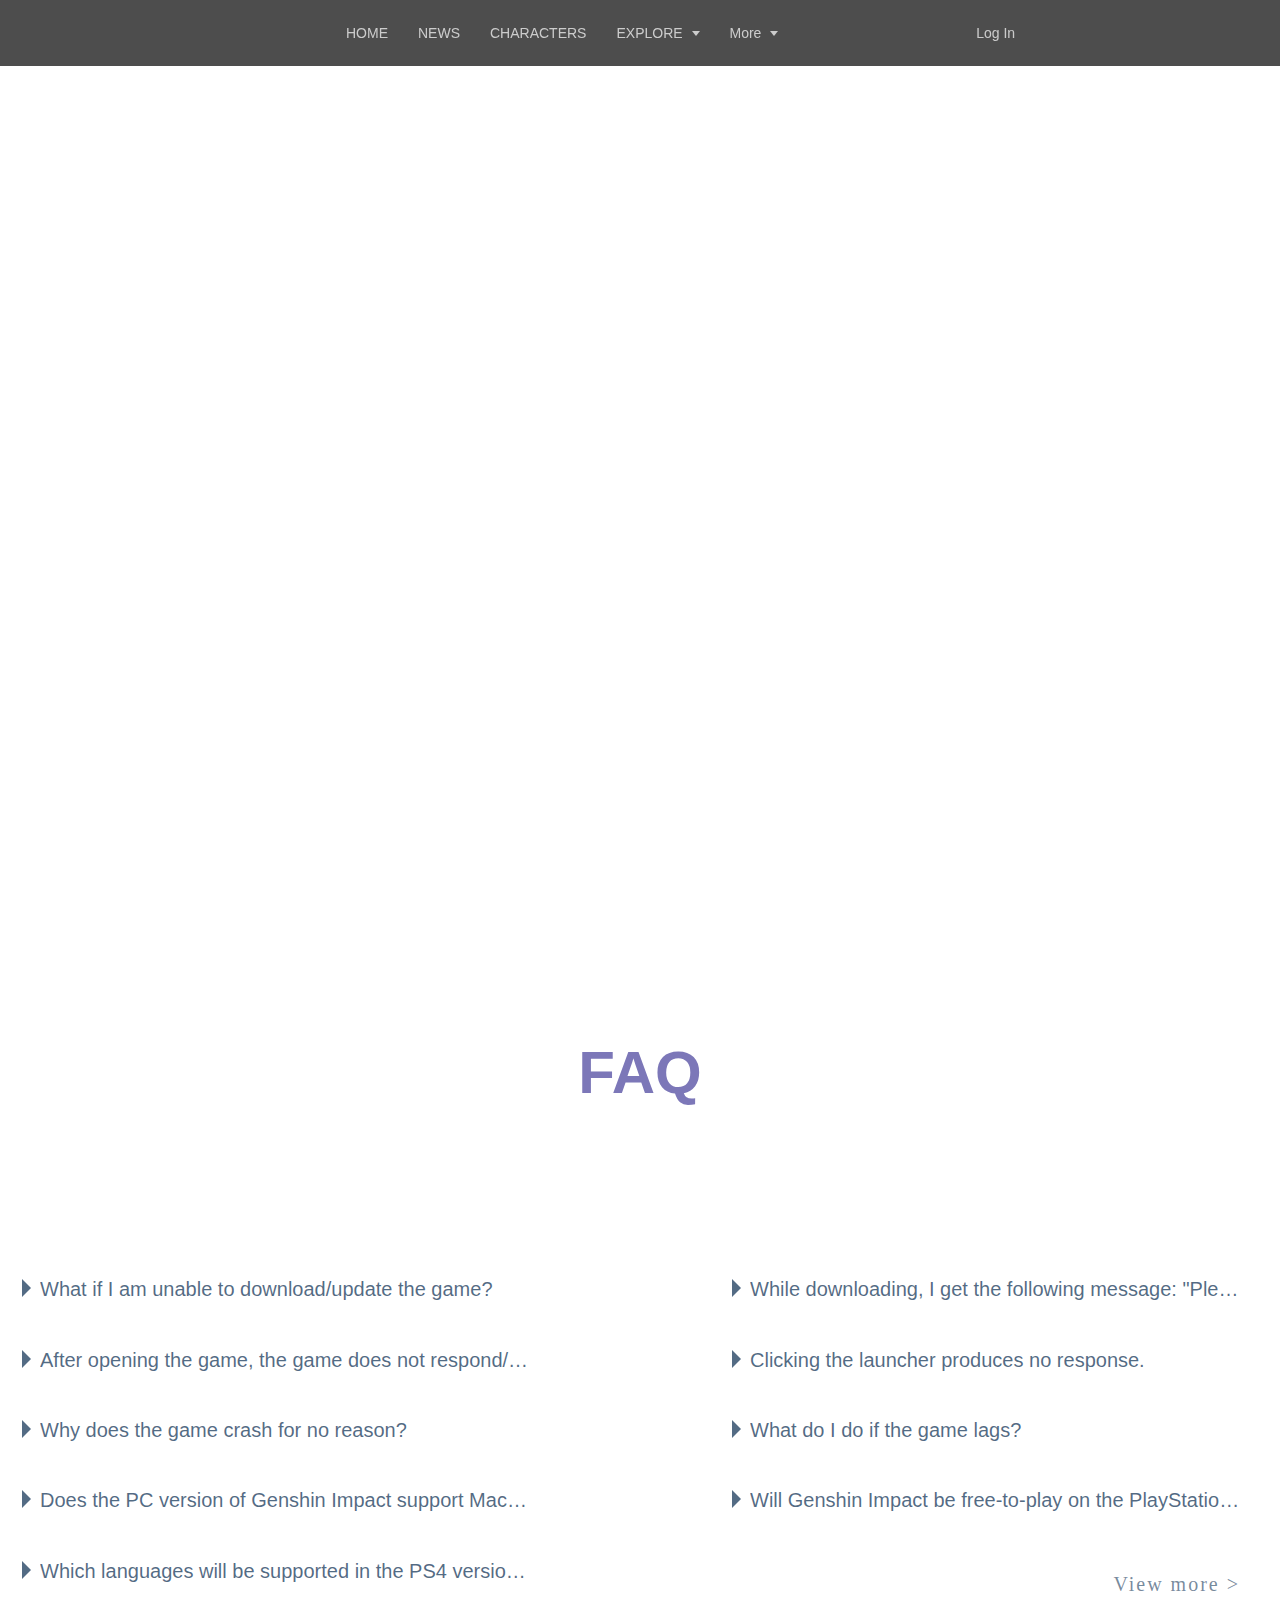
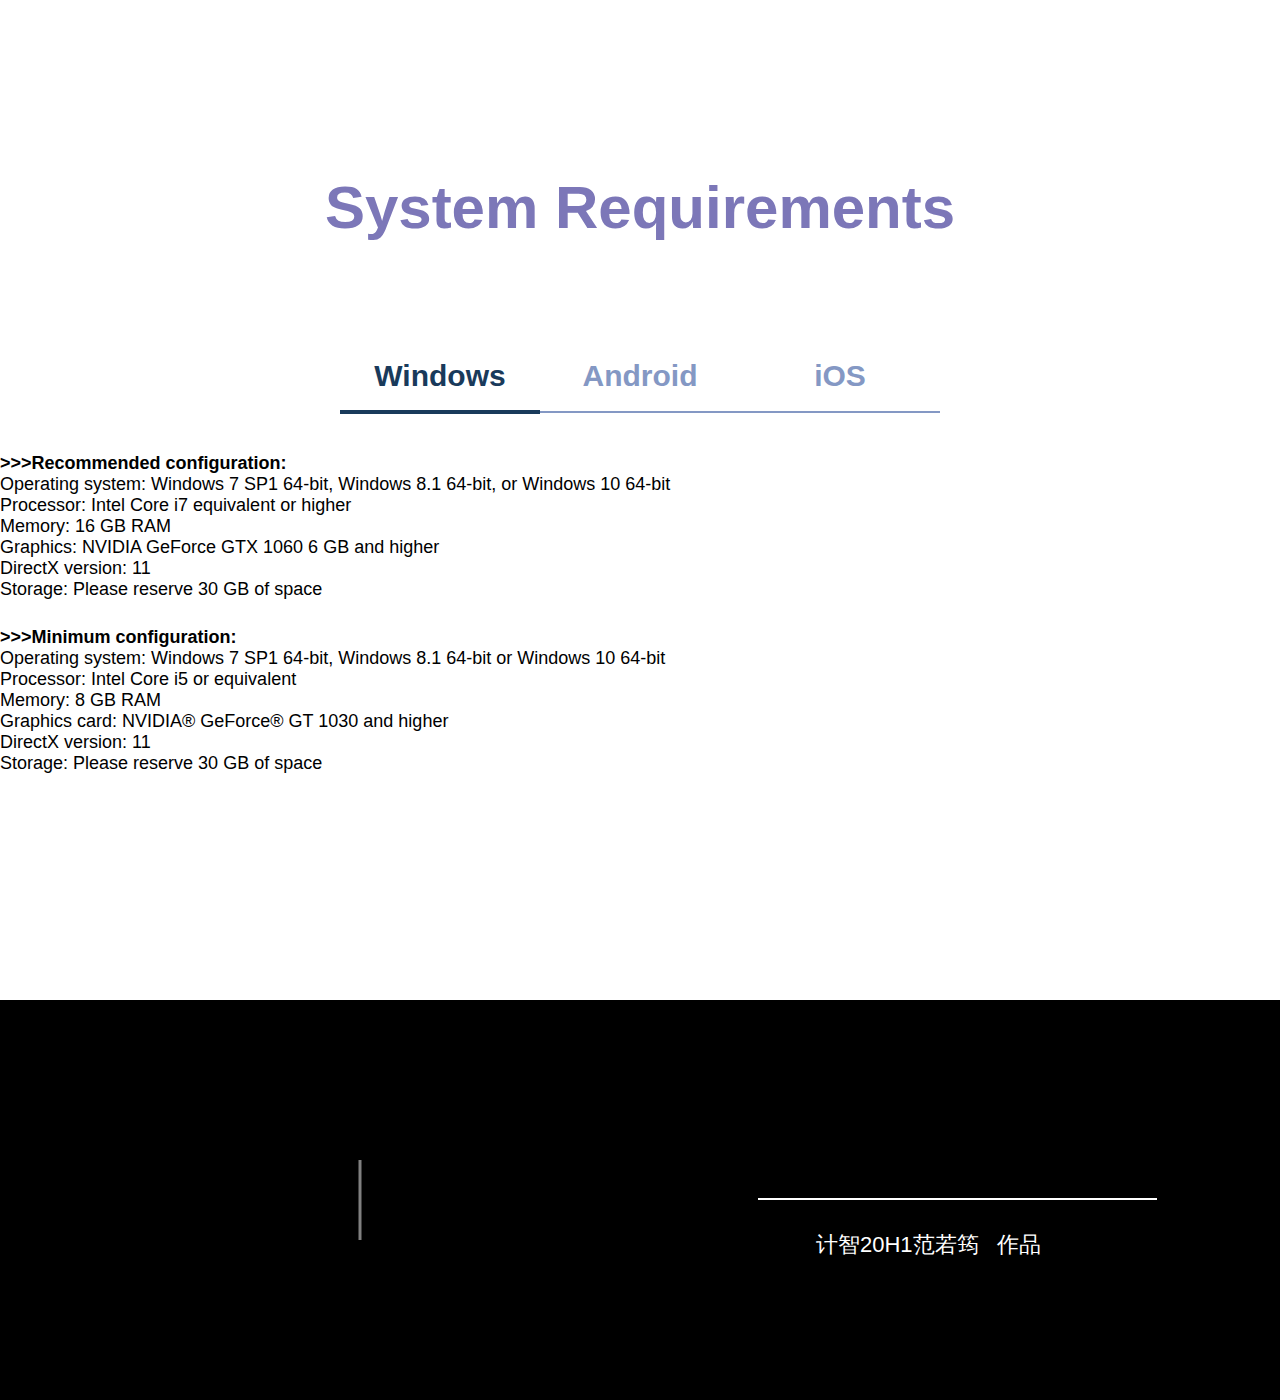
==== download.html @ d3219e89 "update something" ====
<!DOCTYPE html>
<html>
<head>
	<title>
		Genshin Impact – Step Into a Vast Magical World of Adventure
	</title>
	<meta charset="utf-8">
	<meta name="author" content="Eqnoxx">
	<script src="js/jquery-1.11.1.min.js" type="text/javascript"></script>
	<script src="js/loading.js" type="text/javascript"></script>
	<link rel="stylesheet" type="text/css" href="css/loading.css">
	<link rel="stylesheet" type="text/css" href="css/default.css">
	<link rel="stylesheet" type="text/css" href="css/download.css">
	<link rel="stylesheet" type="text/css" href="css/bar.css">
	<link rel="stylesheet" type="text/css" href="css/login.css">
	<link rel="stylesheet" type="text/css" href="css/bottom.css">
</head>
<body>
	<div id="loading"></div>
	<div id="bar">
		<div class="music"></div>
		<audio id="bgm1">
			<source src="element/download/media/bgm1.mp3">
		</audio>
		<audio id="bgm2">
			<source src="element/download/media/bgm2.mp3">
		</audio>
		<div class="logo"></div>
		<div class="float_frame">
			<a href="home.html">HOME</a>
			<a href="https://genshin.mihoyo.com/en/news">NEWS</a>
			<a href="https://genshin.mihoyo.com/en/character/mondstadt">CHARACTERS</a>
			<div class="select explore">
				<p>EXPLORE</p>
				<ul class="expl_menu">
					<li><a href="https://genshin.mihoyo.com/en/game">ABOUT GAME</a></li>
					<li><a href="https://genshin.mihoyo.com/en/map">TEYVAT</a></li>
					<li><a href="https://genshin.mihoyo.com/en/town">ITINERARY</a></li>
					<li><a href="https://genshin.mihoyo.com/en/manga">MANGA</a></li>
				</ul>
			</div>
			<div class="select more">
				<p>More</p>
				<ul class="more_menu">
					<li><a href="https://bbs.mihoyo.com/ys" target="_blank">FORUMS</a></li>
					<li><a href="https://webstatic-sea.mihoyo.com/payment/genshin/index.html" target="_blank">TOP-UP</a></li>
					<li><a href="https://genshin.mihoyo.com/en/gift">REDEEM CODE</a></li>
				</ul>
			</div>
			<a href="https://bbs.mihoyo.com/ys" class="in_more" target="_blank">FORUMS</a>
			<a href="https://webstatic-sea.mihoyo.com/payment/genshin/index.html" class="in_more" target="_blank">TOP-UP</a>
			<a href="https://genshin.mihoyo.com/en/gift" class="in_more">REDEEM CODE</a>
		</div>
		<div class="log_in">
			<span>Log In</span>
			<div></div>
		</div>
		<a href="https://ys-api-os.mihoyo.com/event/download_porter/link/ys_global/genshinimpactpc/default" class="download"></a>
	</div>
	<header>
		<div class="title">
			<div class="qr-code"></div>
			<div class="dl-list">
				<div class="up">
					<a href="https://www.playstation.com/zh-hans-cn/games/genshin-impact" target="_blank" class="ps"></a>
					<a href="https://ys-api-os.mihoyo.com/event/download_porter/link/ys_global/genshinimpactpc/default" target="_blank" class="win"></a>
				</div>
				<div class="bottom">
					<a href="https://apps.apple.com/app/id1517783697" target="_blank" class="apple"></a>
					<a href="https://play.google.com/store/apps/details?id=com.miHoYo.GenshinImpact" target="_blank" class="google"></a>
				</div>
			</div>
		</div>
	</header>
	<article>
		<div class="FAQ">
			<h2 class="title">FAQ</h2>
			<div class="content">
				<div class="qa-list">
					<ul>
						<li>
							<a href="https://genshin.mihoyo.com/en/news/detail/5654" target="_blank">What if I am unable to download/update the game?</a>
						</li>
						<li>
							<a href="https://genshin.mihoyo.com/en/news/detail/5654" target="_blank">While downloading, I get the following message: "Please check your network connection.</a>
						</li>
						<li>
							<a href="https://genshin.mihoyo.com/en/news/detail/5654" target="_blank">After opening the game, the game does not respond/the game does not launch.</a>
						</li>
						<li>
							<a href="https://genshin.mihoyo.com/en/news/detail/5654" target="_blank">Clicking the launcher produces no response.</a>
						</li>
						<li>
							<a href="https://genshin.mihoyo.com/en/news/detail/5654" target="_blank">Why does the game crash for no reason?</a>
						</li>
						<li>
							<a href="https://genshin.mihoyo.com/en/news/detail/5654" target="_blank">What do I do if the game lags?</a>
						</li>
						<li>
							<a href="https://genshin.mihoyo.com/en/news/detail/5654" target="_blank">Does the PC version of Genshin Impact support MacOS systems?</a>
						</li>
						<li>
							<a href="https://genshin.mihoyo.com/en/news/detail/5314" target="_blank">Will Genshin Impact be free-to-play on the PlayStation 4? When  will the game be playable?</a>
						</li>
						<li>
							<a href="https://genshin.mihoyo.com/en/news/detail/5314" target="_blank">Which languages will be supported in the PS4 version of  Genshin Impact?</a>
						</li>
					</ul>
					<a href="https://www.hoyolab.com/genshin" target="_blank" class="view-more">View more ></a>
				</div>
			</div>
		</div>
		<div class="SR">
			<h2 class="title">System Requirements</h2>
			<div class="content">
				<ul>
					<li class="select_active">Windows</li>
					<li>Android</li>
					<li>iOS</li>
				</ul>
				<div class="sr text_active">
					<p><strong>&gt;&gt;&gt;Recommended configuration:</strong></p>
					<p>Operating system: Windows 7 SP1 64-bit, Windows 8.1 64-bit, or Windows 10 64-bit</p>
					<p>Processor: Intel Core i7 equivalent or higher</p>
					<p>Memory: 16 GB RAM</p>
					<p>Graphics: NVIDIA GeForce GTX 1060 6 GB and higher</p>
					<p>DirectX version: 11</p>
					<p>Storage: Please reserve 30 GB of space</p>
					<p style="white-space: pre-wrap; min-height: 1.5em;"></p>
					<p><strong>&gt;&gt;&gt;Minimum configuration:</strong></p>
					<p>Operating system: Windows 7 SP1 64-bit, Windows 8.1 64-bit or Windows 10 64-bit</p>
					<p>Processor: Intel Core i5 or equivalent</p>
					<p>Memory: 8 GB RAM</p>
					<p>Graphics card: NVIDIA® GeForce® GT 1030 and higher</p>
					<p>DirectX version: 11</p>
					<p>Storage: Please reserve 30 GB of space</p>
				</div>
				<div class="sr">
					<p><strong>&gt;&gt;&gt;Recommended configuration: </strong></p>
					<p>CPU: Qualcomm Snapdragon 845, Kirin 810 and above</p>
					<p>RAM: 4 GB and above</p>
					<p>Recommended system: Android 8.1 and above</p>
					<p style="white-space: pre-wrap; min-height: 1.5em;"></p>
					<p><strong>&gt;&gt;&gt;Supported configuration: </strong></p>
					<p>Compatibility requirements: Arm v8a 64-bit device</p>
					<p>Memory: 3 GB and above</p>
					<p>Supported system: Android 7.0 or above</p>
					<p>Storage: Please reserve 8 GB of space</p>
				</div>
				<div class="sr">
					<p>Requires iOS 9.0 or later</p>
					<p style="white-space: pre-wrap; min-height: 1.5em;"></p>
					<p>Compatible with iPhone 8 Plus, iPhone X, iPhone XS, iPhone XS Max, iPhone XR, iPhone 11, iPhone 11 Pro, iPhone 11 Pro Max, iPhone SE (2nd generation), iPhone 12, iPhone 12 mini, iPhone 12 Pro, iPhone 12 Pro Max, iPad Air (3rd generation), iPad Air (4th generation), iPad mini (5th generation), iPad Pro (12.9-inch) (2nd generation), iPad Pro (10.5-inch) (2nd generation), iPad Pro (11-inch) (3rd generation), iPad Pro (12.9-inch) (3rd generation), iPad Pro (11-inch) (4th generation), iPad Pro (12.9-inch) (4th generation), and iPad (8th generation).</p>
				</div>
			</div>
		</div>
	</article>
	<footer id="bottom">
		<div class="bottom-frame">
			<div class="logo-frame">
				<div class="mihoyo"></div>
				<div class="line"></div>
				<div class="genshin"></div>
			</div>
			<div class="author">
				<div class="nick-name-chn"></div>
				<div class="nick-name-eng"></div>
				<div class="line2"></div>
				<div class="real-name">计智20H1范若筠&nbsp;&nbsp;&nbsp;作品</div>
			</div>
		</div>
	</footer>
	<div class="login">
		<div class="frame">
			<div class="logo"></div>
			<div class="close"></div>
			<form action="login-fake.html" method="post" target="_blank">
				<input type="text" name="username" placeholder="Username/Email" class="first-input">
				<input type="text" name="password" placeholder="Password">
				<button>Log In</button>
			</form>
		</div>
	</div>
	<script src="js/bar.js" type="text/javascript"></script>
	<script type="text/javascript">
		//SR-click
		$(".SR li").click(function() {
			$(".SR li").removeClass("select_active");
			$(".SR .sr").removeClass("text_active");
			$(this).addClass("select_active");
			$(".SR .sr").filter(":eq("+$(this).index()+")").addClass("text_active");
		});
		//SR-click
	</script>
</body>
</html>
---- css/loading.css ----
#loading {
	position: absolute;
	top: 0;
	left: 0;
	right: 0;
	bottom: 0;
	background: black;
	opacity: 1;
	z-index: 3000;
	transition: 0.5s;
}
---- css/default.css ----
* {
	font-family: Helvetica;
	box-sizing: border-box;
	margin: 0;
	padding: 0;
	background: center top no-repeat;
	background-size: cover;
	z-index: 10;
}
a {
	text-decoration: none
}
---- css/download.css ----
body {
	position: absolute;
	width: 100%;
	min-width: 1280px;
	height: 100%;
	top: 0;
	left: 0;
	right: 0;
	bottom: 0;
	margin: auto;
}
header {
	position: relative;
	width: 100%;
	height: 100%;
	z-index: 0;
	background-image: url(../background/download/main.jpg);
}
header .title {
	position: absolute;
	/*使子div上下左右居中*/
	display: flex;
	justify-content: center;
	align-items: center;
	/**/
	width: 100%;
	height: 243px;
	left: 50%;
	bottom: 60px;
	transform: translateX(-50%);
	background-image: url(../element/download/header/title-back.png);
}
header .qr-code {
	width: 127px;
	height: 145px;
	margin-right: 20px;
	background-image: url(../element/download/header/qr-code.png);
}
header .dl-list {
	display: block;
}
.dl-list .up {
	display: flex;
	margin-bottom: 23px;
}
.dl-list .bottom {
	display: flex;
}
.dl-list a {
	display: block;
	width: 210px;
	height: 60px;
	margin-left: 15px;
}
.dl-list .ps {
	background-image: url(../element/download/header/ps.png);
}
.dl-list .win {
	background-image: url(../element/download/header/win.png);
}
.dl-list .apple {
	background-image: url(../element/download/header/apple.png);
}
.dl-list .google {
	background-image: url(../element/download/header/google.png);
}
article {
	position: relative;
	width: 100%;
	height: 1700px;
	z-index: 0;
	background-image: url(../element/download/article/article-back.png);
}
article * {
	position: relative;
}
article .FAQ {
	width: 100%;
	height: 735px;
}
article .SR {
	width: 100%;
	height: 962px;
}
article .title {
	color: #7c77b8;
	font-size: 60px;
	font-weight: bold;
	width: 100%;
	height: 324px;
	text-align: center;
	line-height: 345px;
	margin: 0;
	background-image: url(../element/download/article/FAQ-back.png);
}
.FAQ .content {
	height: 412px;
	padding: 30px 0;
	background-image: url(../element/download/article/FAQ-back2.png);
}
.FAQ .qa-list {
	width: 1280px;
	height: 100%;
	margin: auto;
	padding: 0 40px;
}
.FAQ ul {
	display: flex;
	flex-direction: row;
	flex-wrap: wrap;
	justify-content: space-between;
	align-items: center;
	width: 100%;
	height: 100%;
}
.FAQ li {
	width: 490px;
	list-style: none;
}
.FAQ li a {
	display: block;
	width: 100%;
	white-space: nowrap;
	overflow: hidden;
	text-overflow: ellipsis;
	font-size: 20px;
	line-height: 1.4;
	font-weight: 400;
	color: rgba(25, 58, 91, 0.75);
	transition: 0.3s;
}
.FAQ li::before {
	position: absolute;
	content: '';
	left: -18px;
	top: 4px;
	width: 0;
	transition: 0.3s;
	border-left: 9px solid rgba(25, 58, 91, 0.75);
	border-top: 9px solid transparent;
	border-bottom: 9px solid transparent;
}
.FAQ li a:hover {
	color: #193a5b;
}
.FAQ li:hover::before {
	border-left-color: #193a5b;
}
.FAQ .view-more {
	position: absolute;
    bottom: 10px;
    right: 40px;
    font-size: 20px;
    font-family: "Microsoft YaHei", 微软雅黑, "MicrosoftJhengHei", 华文细黑, STHeiti, MingLiu;
    font-weight: 400;
    color: rgba(25, 58, 91, 0.6);
    letter-spacing: 2px;
}
.SR .content {
	width: 1280px;
	margin: 0 auto;
}
.SR ul {
	display: flex;
	justify-content: center;
}
.SR li {
	list-style: none;
	color: #8498c4;
	font-size: 30px;
	font-weight: bolder;
	width: 200px;
	text-align: center;
	cursor: pointer;
	transition: 0.3s;
}
.SR li::after {
	position: absolute;
	content: '';
	width: 100%;
	height: 2px;
	left: 0;
	bottom: -20px;
	background-color: #8498c4;
	transition: 0.3s;
}
.SR .select_active {
	color: #193a5b;
}
.SR .select_active::after {
	bottom: -21px;
	height: 4px;
	background: #193a5b;
}
.SR .sr {
	display: none;
	margin: 60px auto;
	font-size: 18px;
}
.SR .text_active {
	display: block;
}
---- css/bar.css ----
#bar {
	position: fixed;
	width: 100%;
	min-width: 1280px;
	height: 66px;
	top: 0;
	left: 0;
	background: rgba(17,17,17,0.75);
	z-index: 2900;
	transform: translateX(0);
}
#bar * {
	z-index: 2901;
}
#bar > * {
	position: absolute;
}
#bar .music {
	width: 30px;
	height: 30px;
	top: 18px;
	left: 70px;
	cursor: pointer;
	background-image: url(../element/download/bar/music2.png);
	z-index: 2905;
}
#bar .logo {
	width: 362px;
	height: 66px;
	left: 28px;
	background-image: url(../element/download/bar/logo.png);
}
#bar .float_frame {
	left: 331px;
}
#bar .float_frame > * {
	position: relative;
	float: left;
	color: #ccc;
	font-size: 14px;
	height: 66px;
	text-align: center;
	line-height: 66px;
	padding: 0 15px;
	margin: 0 !important;
	transition: 0.2s;
}
#bar .float_frame p {
	margin: 0;
	display: inline-block;
}
#bar .float_frame > a:hover, #bar .float_frame p:hover {
	text-shadow: 0 0 10px #69e0ff, 0 0 20px #69e0ff, 0 0 40px #69e0ff;
	color: #fff;
}
#bar .float_frame .select {
	cursor: pointer;
}
#bar .float_frame .select::after {
	content: '';
	border-top: 5px solid #ccc;
    border-left: 4.5px solid transparent;
    border-right: 4.5px solid transparent;
	margin: 0 0 2px 5px;
	display: inline-block;
    cursor: auto;
}
#bar ul {
	position: absolute;
	list-style-type: none;
	border-radius: 1px;
	padding: 0;
	top: 66px;
	left: 0;
	opacity: 0;
	pointer-events: none;
	background-color: #272626;
    transition: 0.3s;
}
#bar .show_menu {
	opacity: 0.96;
	pointer-events: auto;
}
#bar li a {
	display: block;
	color: #fff;
	text-align: left;
	line-height: 63px;
	width: 214px;
	height: 63px;
	padding-left: 20px;
}
#bar li a:hover {
	background-color: #3b3a3a;
}
#bar .log_in {
	color: #fff;
	font-size: 14px;
	text-align: center;
	line-height: 66px;
	height: 66px;
	right: 220px;
	cursor: pointer;
	opacity: 0.7;
	transition: 0.2s;
}
#bar .log_in:hover {
	opacity: 1;
}
#bar .log_in div {
	display: inline-block;
	width: 27px;
	height: 27px;
	margin-left: 14px;
	transform: translateY(9px);
	background-image: url(../element/download/bar/log_in.png);
}
#bar .download {
	width: 196px;
	height: 70px;
	top: -4px;
	right: 0;
	cursor: pointer;
	background-image: url(../element/download/bar/download.png);
	background-size: auto;
}
---- css/login.css ----
.login {
	display: none;
	position: fixed;
	top: 0;
	left: 0;
	right: 0;
	bottom: 0;
	background: rgba(0, 0, 0, 0.6);
	z-index: 2910;
}
.login * {
	position: absolute;
	z-index: 2911;
}
.login .frame {
	width: 450px;
	height: 345px;
	top: 50%;
	left: 50%;
	transform: translate(-50%, -50%);
	margin-top: 58px;
	padding: 60px 40px 50px;
	border-radius: 4px;
	background-color: #fff;
}
.login .logo {
	width: 107px;
	height: 38px;
	top: -58px;
	left: 0;
	right: 0;
	margin: auto;
	background-image: url(../element/download/login/logo.png);
}
.login .close {
	width: 30px;
	height: 30px;
	top: 15px;
	right: 15px;
	cursor: pointer;
	background-image: url(../element/download/login/close.png);
	background-size: 16px 16px;
	background-position: center center;
}
.login form {
	width: 0;
	height: 0;
}
.login input {
	position: relative;
	color: #3c4044;
	font-size: 16px;
	width: 370px;
	height: 48px;
	line-height: 48px;
	border-radius: 4px;
	border: 1px solid #ebebeb;
	padding: 10px 12px;
	margin: 10px 0;
}
.login button {
	position: relative;
	color: #fff;
	font-size: 18px;
	width: 370px;
	height: 50px;
	text-align: center;
	line-height: 48px;
	border-radius: 4px;
	border: 1px solid #3b4354;
	cursor: pointer;
	margin-top: 28px;
	background-color: #3b4354;
}
---- css/bottom.css ----
#bottom {
	position: relative;
	width: 100%;
	height: 400px;
	background: black;
	z-index: 0;
}
#bottom .bottom-frame {
	position: relative;
	width: 100%;
	max-width: 1140px;
	min-width: 800px;
	height: 400px;
	left: 50%;
	transform: translateX(-50%);
}
#bottom .bottom-frame * {
	position: absolute;
}
#bottom .logo-frame {
	width: 420px;
	height: 100px;
	top: 150px;
	left: 80px;
}
#bottom .mihoyo {
	width: 200px;
	height: 100px;
	top: 21px;
	left: 0;
	background: url(../element/download/footer/logo.png) center top no-repeat;
}
#bottom .line {
	width: 3px;
	height: 80px;
	top: 10px;
	left: 50%;
	transform: translateX(-50%);
	background: gray;
}
#bottom .genshin {
	width: 200px;
	height: 100px;
	right: 0;
	background: url(../element/download/footer/logo2.png) center top no-repeat;
}
#bottom .author {
	width: 570px;
	height: 180px;
	top: 120px;
	right: 0;
}
#bottom .nick-name-chn {
	width: 300px;
	height: 125px;
	top: 13px;
	background: url(../element/download/footer/nick-name-chn.png) center top no-repeat;
}
#bottom .nick-name-eng {
	width: 300px;
	height: 80px;
	top: 29.5px;
	left: 265px;
	background: url(../element/download/footer/nick-name-eng.png) center top no-repeat;
}
#bottom .line2 {
	width: 399px;
	height: 2px;
	top: 78px;
	left: 118px;
	background: white;
}
#bottom .real-name {
	top: 110px;
	left: 176px;
	font-size: 22px;
	color: white;
}
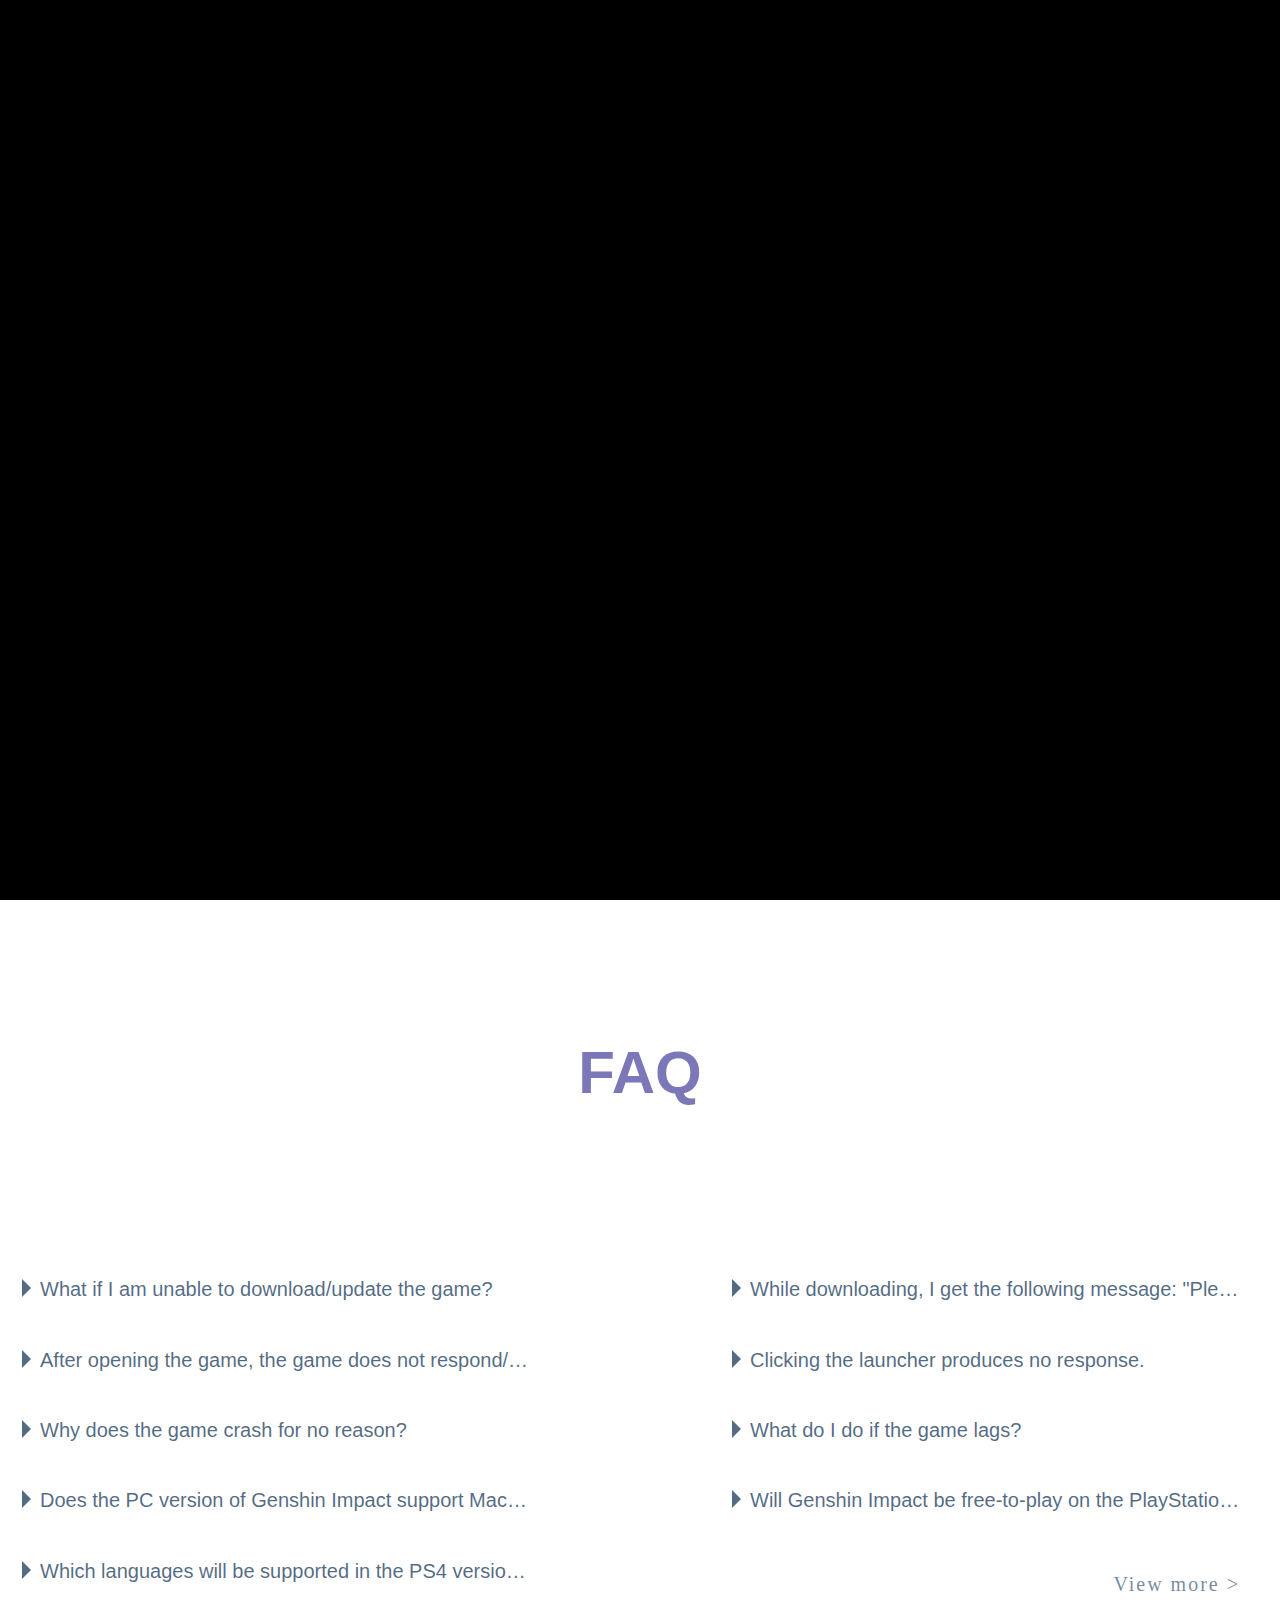
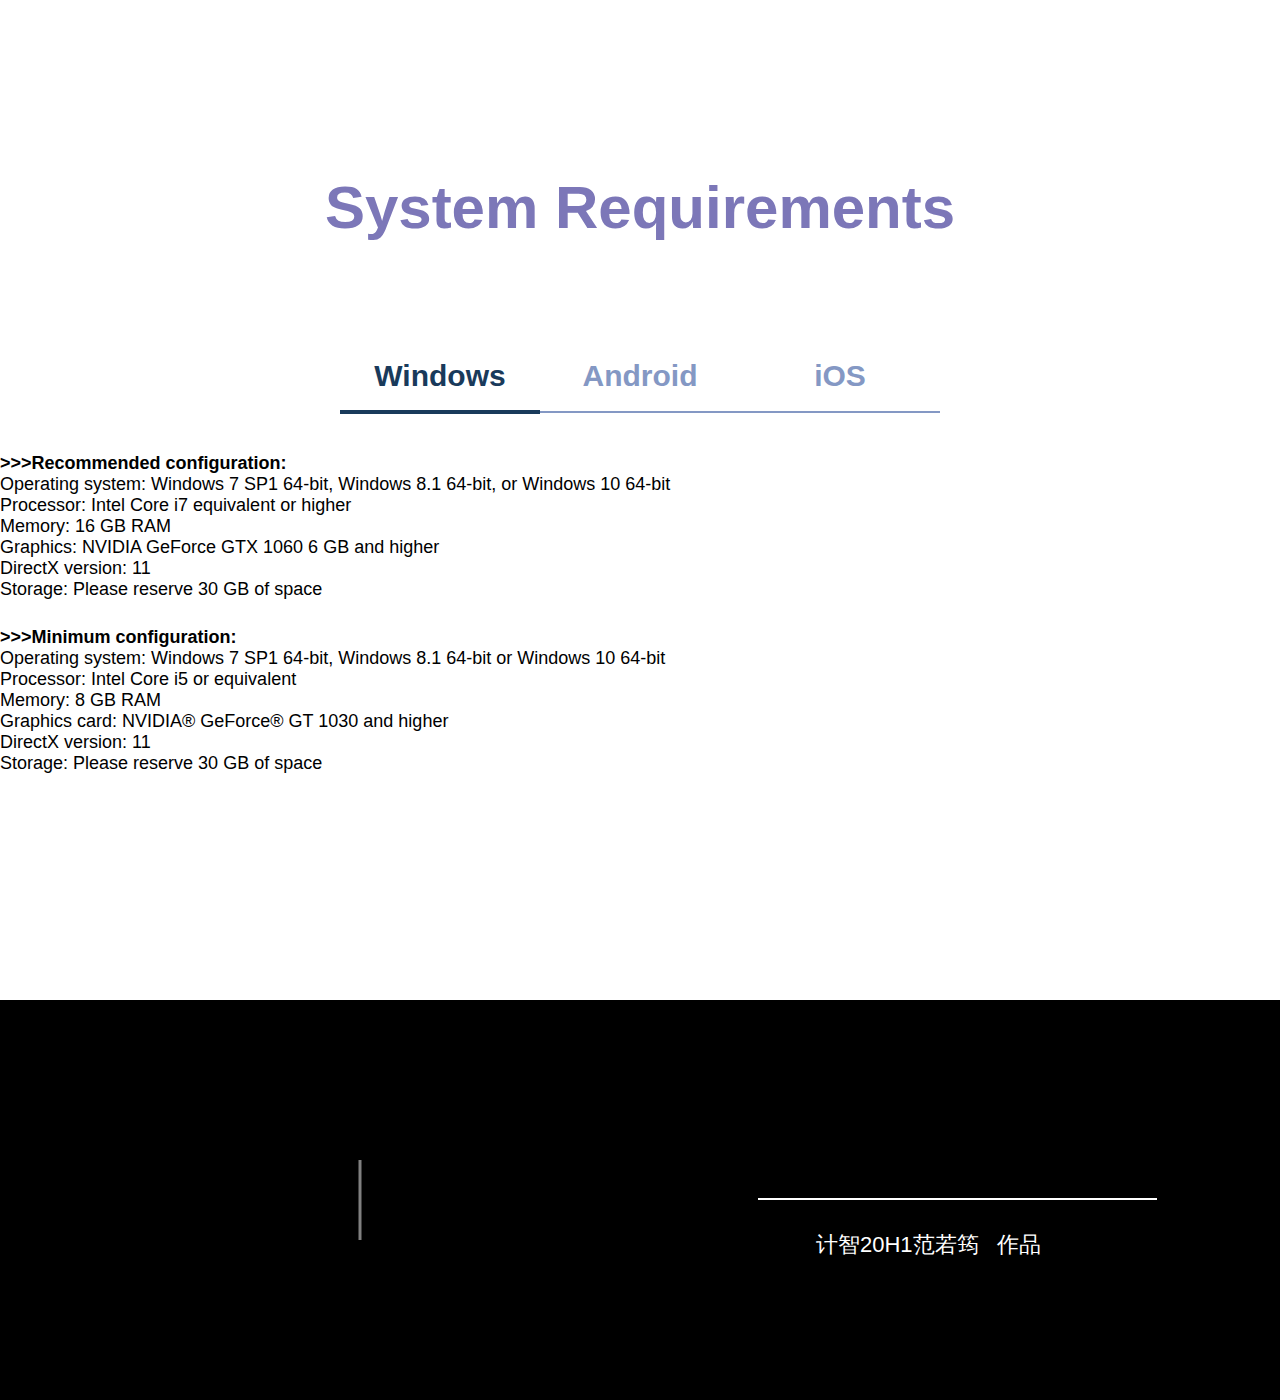
==== commit a5a1370c: "add something" ====
--- a/download.html
+++ b/download.html
@@ -7,7 +7,6 @@
 	<meta charset="utf-8">
 	<meta name="author" content="Eqnoxx">
 	<script src="js/jquery-1.11.1.min.js" type="text/javascript"></script>
-	<script src="js/loading.js" type="text/javascript"></script>
 	<link rel="stylesheet" type="text/css" href="css/loading.css">
 	<link rel="stylesheet" type="text/css" href="css/default.css">
 	<link rel="stylesheet" type="text/css" href="css/download.css">
@@ -27,7 +26,7 @@
 		</audio>
 		<div class="logo"></div>
 		<div class="float_frame">
-			<a href="home.html">HOME</a>
+			<a href="official-site.html">HOME</a>
 			<a href="https://genshin.mihoyo.com/en/news">NEWS</a>
 			<a href="https://genshin.mihoyo.com/en/character/mondstadt">CHARACTERS</a>
 			<div class="select explore">
--- a/css/loading.css
+++ b/css/loading.css
@@ -5,7 +5,17 @@
 	right: 0;
 	bottom: 0;
 	background: black;
+	animation-name: loading;
 	opacity: 1;
 	z-index: 3000;
-	transition: 0.5s;
+	animation-delay: 0.2s;
+	animation-duration: 1s;
+	animation-iteration-count: 1;
+	animation-fill-mode: forwards;
+}
+@keyframes loading {
+	to {
+		opacity: 0;
+		z-index: 0;
+	}
 }--- a/css/bar.css
+++ b/css/bar.css
@@ -123,4 +123,55 @@
 	cursor: pointer;
 	background-image: url(../element/download/bar/download.png);
 	background-size: auto;
+}
+
+
+#bar .music, #bar .logo, #bar .float_frame {
+	opacity: 0;
+	animation-name: flow_in_left;
+	animation-iteration-count: 1;
+	animation-fill-mode: forwards;
+}
+#bar .music {
+	animation-delay: 0.5s;
+	animation-duration: 0.8s;
+}
+#bar .logo {
+	animation-delay: 0.5s;
+	animation-duration: 0.8s;
+}
+#bar .float_frame {
+	animation-delay: 0.3s;
+	animation-duration: 1s;
+}
+@keyframes flow_in_left {
+	from {
+		left: -500px;
+	}
+	to {
+		opacity: 1;
+	}
+}
+
+#bar .log_in, #bar .download {
+	opacity: 0;
+	animation-name: flow_in_right;
+	animation-iteration-count: 1;
+	animation-fill-mode: forwards;
+}
+#bar .log_in {
+	animation-delay: 0.3s;
+	animation-duration: 1s;
+}
+#bar .download {
+	animation-delay: 0.5s;
+	animation-duration: 0.8s;
+}
+@keyframes flow_in_right {
+	from {
+		right: -500px;
+	}
+	to {
+		opacity: 1;
+	}
 }